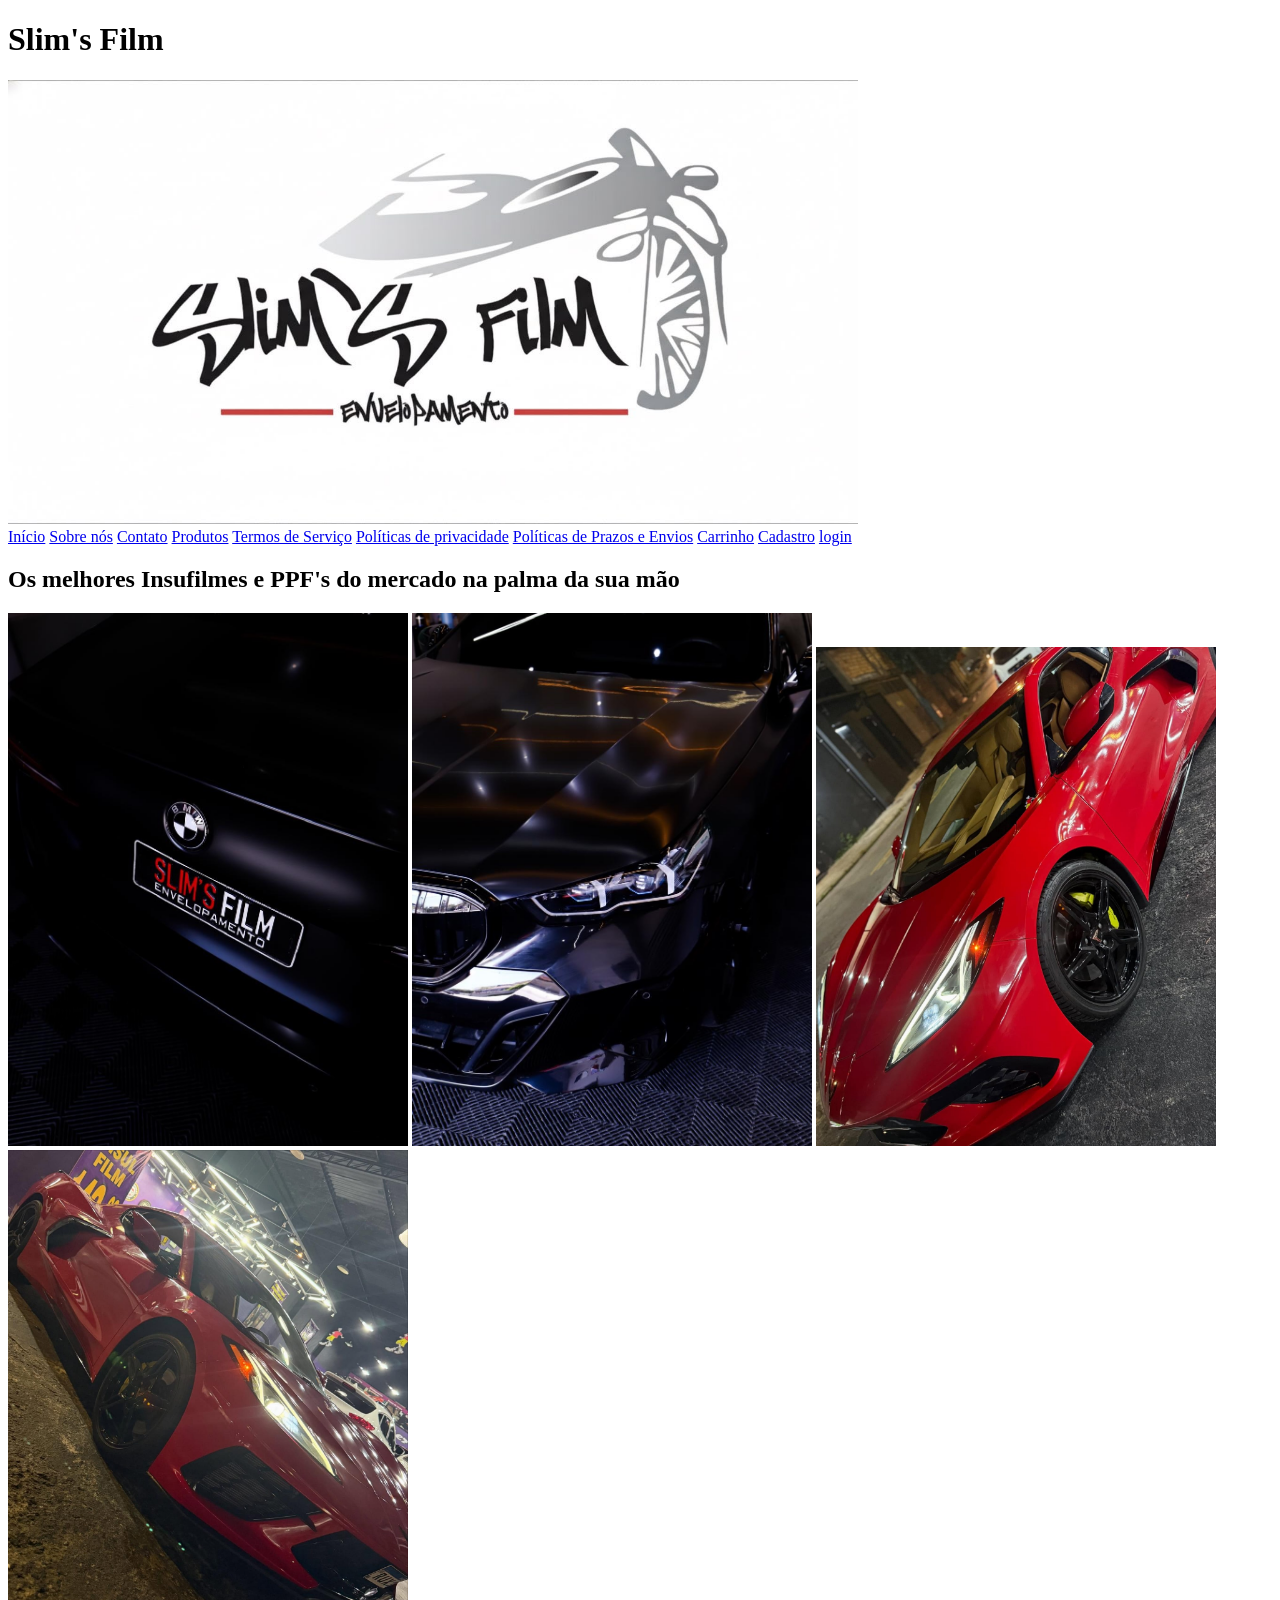
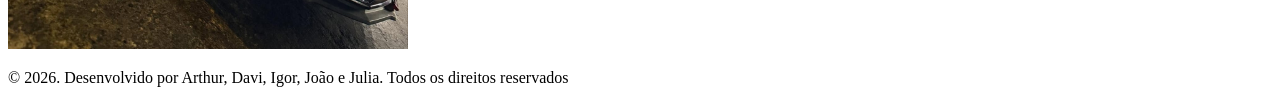
==== index.html @ a1edaea6 "- Carrinho foi movido para páginas - Nav Bar atualizada em termos de uso" ====
<!DOCTYPE html>
<html lang="pt-BR">
<head>
    <meta charset="UTF-8">
    <title>Slim's Film</title> <!--Título quee aparece no topo do navegador-->
</head>
<body>
    <header>
        <h1>Slim's Film</h1>
        <img src="./imagens/slim's film imagem.jpeg" width="850">
        <!--imagem da página inicial-->
        <nav>
            <a href="index.html">Início</a>
            <a href="paginas/sobre1.html">Sobre nós</a>
            <a href="paginas/contato.html">Contato</a>
            <a href="paginas/produto.html">Produtos</a>
            <a href="paginas/termosdeuso.html">Termos de Serviço</a>
            <a href="paginas/politicapriva.html">Políticas de privacidade</a>
            <a href="paginas/politicaprazo.html">Políticas de Prazos e Envios</a>
            <a href="paginas/carrinho.html">Carrinho</a>
            <a href="paginas/cadastro.html">Cadastro</a>
            <a href="paginas/login.html">login</a>
            <!--menu de navegação-->
        </nav>
    </header>

    <main>
        <h2>Os melhores Insufilmes e PPF's do mercado na palma da sua mão</h2>
        <img src="./imagens/slim's film imagem2.jpeg" width="400">
        <img src="./imagens/slim's film imagem4.jpeg" width="400">
        <img src="./imagens/slim's film imagem3.jpeg" width="400">
        <img src="./imagens/slim's film imagem5.jpeg" width="400">
    </main>
    <footer>
         <p>&copy; 2026. Desenvolvido por Arthur, Davi, Igor, João e Julia. Todos os direitos reservados </p>
         <!--Rodapé do site-->
    </footer>
</body>
</html>
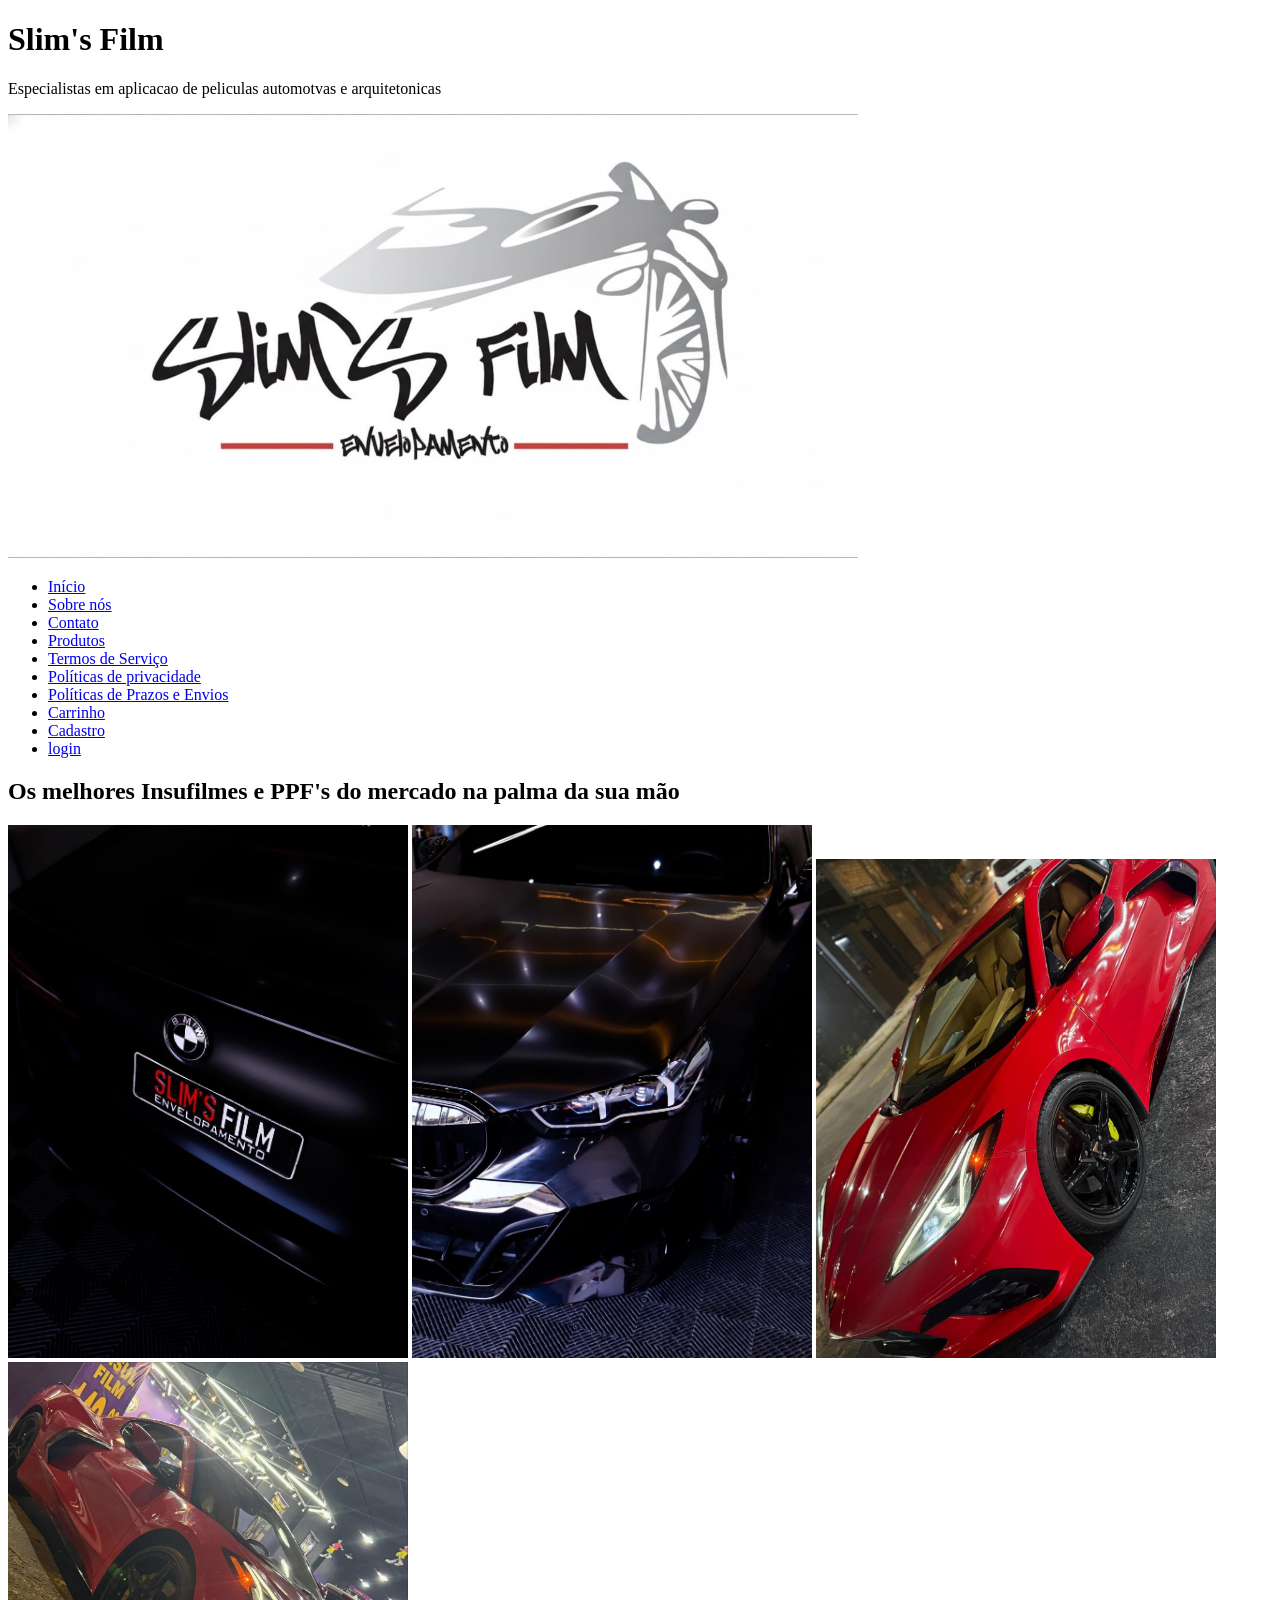
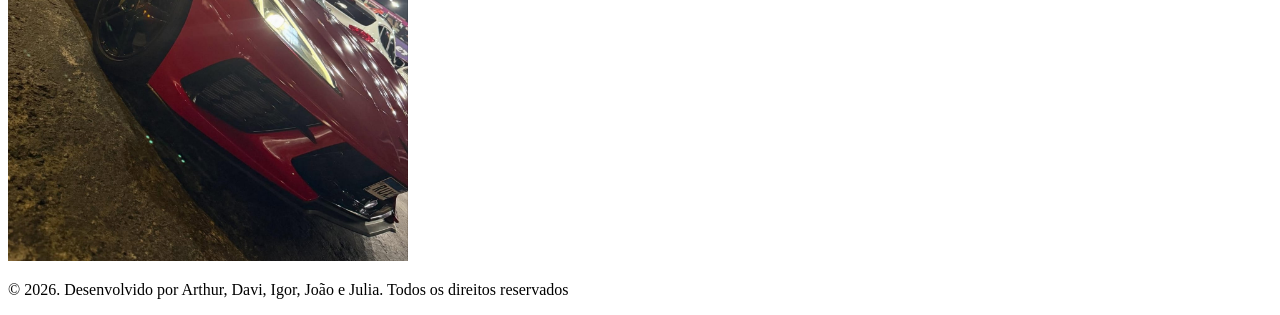
==== commit 015346ae: "colocando os elementos da nav bar em uma lista" ====
--- a/index.html
+++ b/index.html
@@ -5,23 +5,27 @@
     <title>Slim's Film</title> <!--Título quee aparece no topo do navegador-->
 </head>
 <body>
+
+    <!-- Cabecalho Principal-->
     <header>
         <h1>Slim's Film</h1>
-        <img src="./imagens/slim's film imagem.jpeg" width="850">
-        <!--imagem da página inicial-->
-        <nav>
-            <a href="index.html">Início</a>
-            <a href="paginas/sobre1.html">Sobre nós</a>
-            <a href="paginas/contato.html">Contato</a>
-            <a href="paginas/produto.html">Produtos</a>
-            <a href="paginas/termosdeuso.html">Termos de Serviço</a>
-            <a href="paginas/politicapriva.html">Políticas de privacidade</a>
-            <a href="paginas/politicaprazo.html">Políticas de Prazos e Envios</a>
-            <a href="paginas/carrinho.html">Carrinho</a>
-            <a href="paginas/cadastro.html">Cadastro</a>
-            <a href="paginas/login.html">login</a>
-            <!--menu de navegação-->
-        </nav>
+        <p>Especialistas em aplicacao de peliculas automotvas e arquitetonicas</p>
+        <img src="./imagens/slim's film imagem.jpeg" width="850"> <!--imagem da página inicial-->
+        <!-- menu de navegacao global-->
+         <nav>
+            <ul>
+                <li><a href="index.html">Início</a></li>
+                <li><a href="paginas/sobre1.html">Sobre nós</a></li>
+                <li><a href="paginas/contato.html">Contato</a></li>
+                <li><a href="paginas/produto.html">Produtos</a></li>
+                <li><a href="paginas/termosdeuso.html">Termos de Serviço</a></li>
+                <li><a href="paginas/politicapriva.html">Políticas de privacidade</a></li>
+                <li><a href="paginas/politicaprazo.html">Políticas de Prazos e Envios</a></li>
+                <li><a href="paginas/carrinho.html">Carrinho</a></li>
+                <li><a href="paginas/cadastro.html">Cadastro</a></li>
+                <li><a href="paginas/login.html">login</a></li>
+            </ul>
+         </nav>
     </header>
 
     <main>
@@ -31,9 +35,10 @@
         <img src="./imagens/slim's film imagem3.jpeg" width="400">
         <img src="./imagens/slim's film imagem5.jpeg" width="400">
     </main>
+    
+    <!--Rodapé do site-->
     <footer>
          <p>&copy; 2026. Desenvolvido por Arthur, Davi, Igor, João e Julia. Todos os direitos reservados </p>
-         <!--Rodapé do site-->
     </footer>
 </body>
 </html>
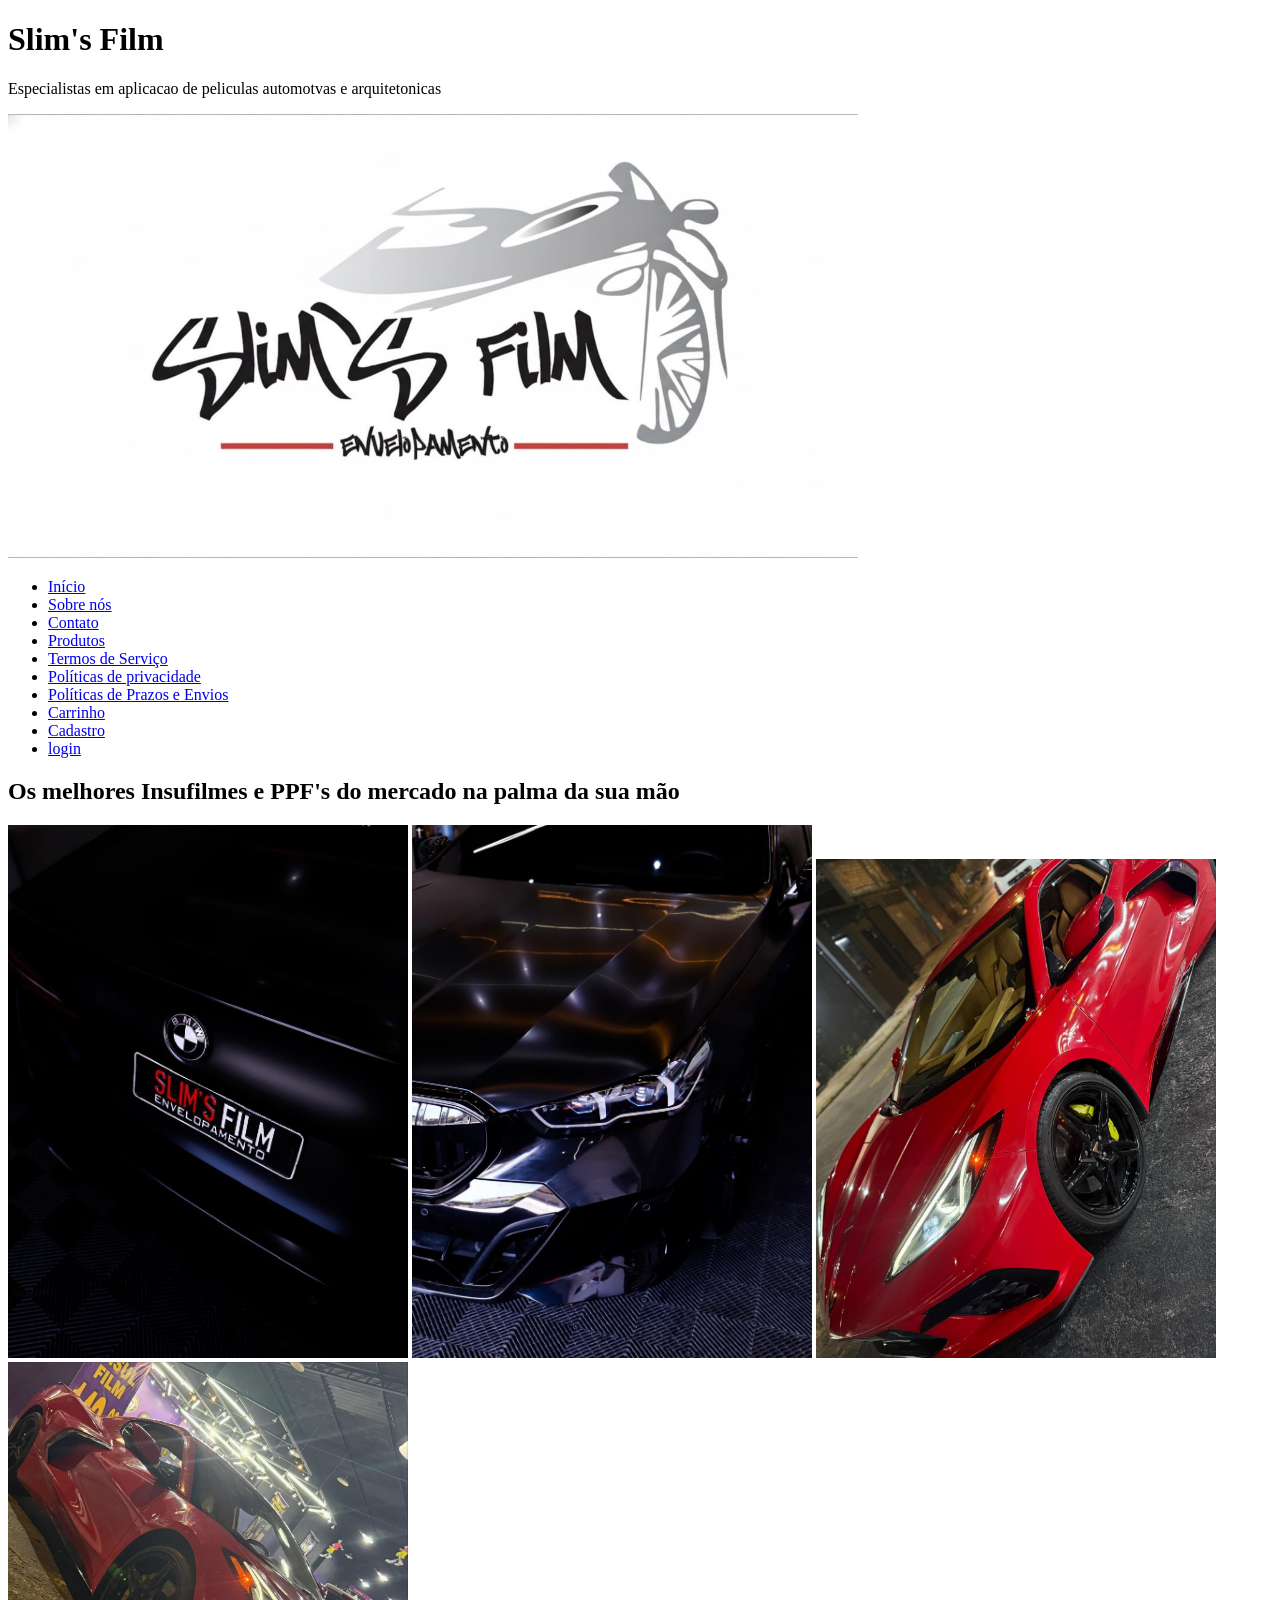
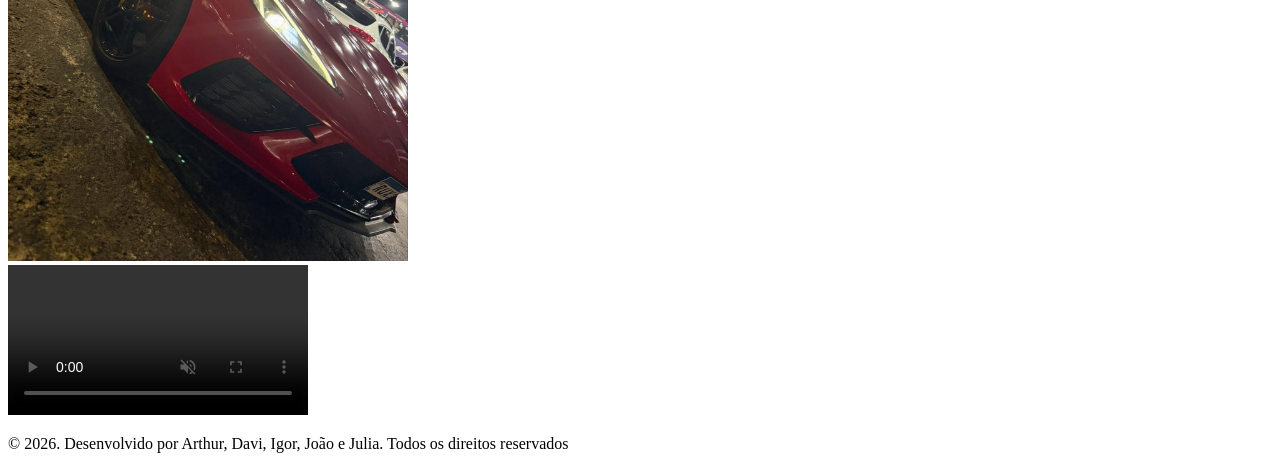
==== commit 5cfc83c1: "- Imagens ajustadas - Vídeo adicionado na página inicial - Música de fundo adicionada na página inci" ====
--- a/index.html
+++ b/index.html
@@ -10,7 +10,7 @@
     <header>
         <h1>Slim's Film</h1>
         <p>Especialistas em aplicacao de peliculas automotvas e arquitetonicas</p>
-        <img src="./imagens/slim's film imagem.jpeg" width="850"> <!--imagem da página inicial-->
+        <img src="assets/imagens/slims-film-imagem.jpeg" width="850" alt="Fachada da Slim's Film"> <!--imagem da página inicial-->
         <!-- menu de navegacao global-->
          <nav>
             <ul>
@@ -29,11 +29,24 @@
     </header>
 
     <main>
-        <h2>Os melhores Insufilmes e PPF's do mercado na palma da sua mão</h2>
-        <img src="./imagens/slim's film imagem2.jpeg" width="400">
-        <img src="./imagens/slim's film imagem4.jpeg" width="400">
-        <img src="./imagens/slim's film imagem3.jpeg" width="400">
-        <img src="./imagens/slim's film imagem5.jpeg" width="400">
+        <section>
+            <h2>Os melhores Insufilmes e PPF's do mercado na palma da sua mão</h2>
+            <img src="assets/imagens/slims-film-imagem2.jpeg" width="400" alt="Trabalho de película aplicado em veículo">
+            <img src="assets/imagens/slims-film-imagem4.jpeg" width="400" alt="Detalhe de acabamento da película">
+            <img src="assets/imagens/slims-film-imagem3.jpeg" width="400" alt="Veículo finalizado com película">
+            <img src="assets/imagens/slims-film-imagem5.jpeg" width="400" alt="Serviço de envelopamento em andamento">
+        </section>
+        <section>
+            <video controls autoplay muted loop src="assets/videos/insulfilm e ppf.mp4">
+                O seu navegador não suporta o elemento de vídeo.
+            </video>
+            <audio autoplay loop>
+                <source src="assets/audios/house music.wav">
+                <source src="assets/audios/house music.ogg">
+                <source src="assets/audios/house music.mp3">
+                O seu navegador não suporta o elemento de áudio.
+            </audio>
+        </section>
     </main>
     
     <!--Rodapé do site-->
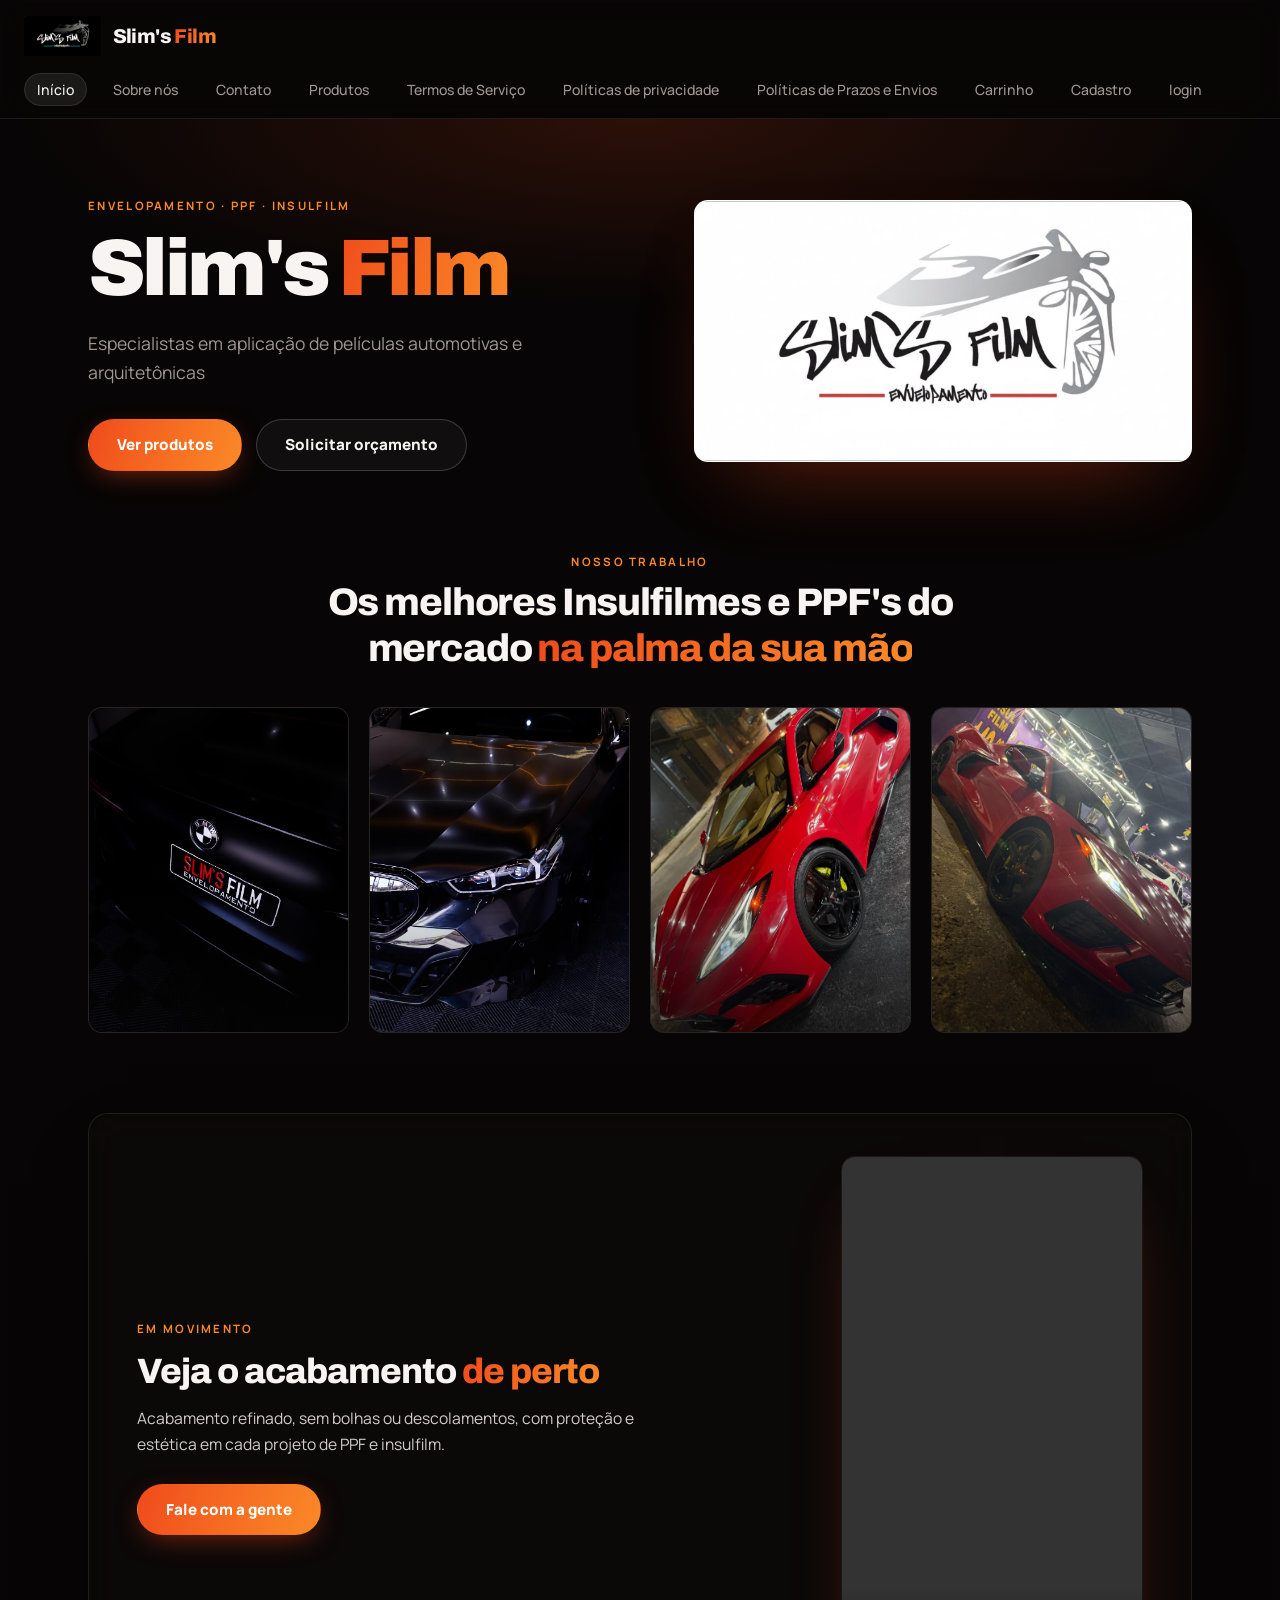
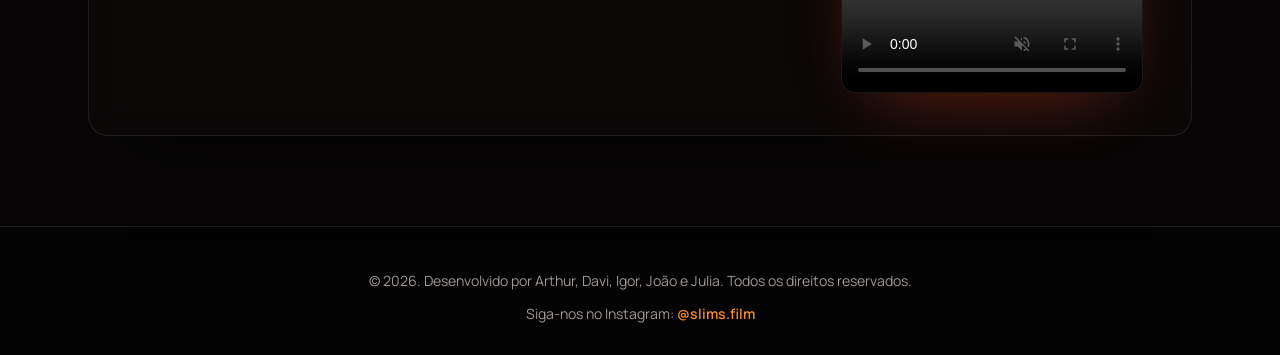
==== commit 056a30a2: "index.html atualizado e css (home) adicionado" ====
--- a/index.html
+++ b/index.html
@@ -2,19 +2,32 @@
 <html lang="pt-BR">
 <head>
     <meta charset="UTF-8">
-    <title>Slim's Film</title> <!--Título quee aparece no topo do navegador-->
+    <meta name="viewport" content="width=device-width, initial-scale=1.0">
+    <title>Início | Slim's Film</title> <!--Título que aparece no topo do navegador-->
+    <meta name="description" content="Slim's Film: especialistas em aplicação de películas automotivas e arquitetônicas, PPF e insulfilm.">
+
+    <!-- 1. Estilos Base Globais -->
+    <link rel="stylesheet" href="css/base.css">
+
+    <!-- 2. Componentes Compartilhados -->
+    <link rel="stylesheet" href="css/components/navbar.css">
+    <link rel="stylesheet" href="css/components/footer.css">
+
+    <!-- 3. Estilos Específicos da Página Inicial -->
+    <link rel="stylesheet" href="css/pages/home.css">
 </head>
 <body>
 
-    <!-- Cabecalho Principal-->
-    <header>
-        <h1>Slim's Film</h1>
-        <p>Especialistas em aplicacao de peliculas automotvas e arquitetonicas</p>
-        <img src="assets/imagens/slims-film-imagem.jpeg" width="850" alt="Fachada da Slim's Film"> <!--imagem da página inicial-->
-        <!-- menu de navegacao global-->
-         <nav>
-            <ul>
-                <li><a href="index.html">Início</a></li>
+    <!-- Menu de navegação global -->
+    <nav class="navbar">
+        <div class="nav-container">
+            <a href="index.html" class="nav-brand">
+                <img src="assets/imagens/slims-film-imagem.jpeg" alt="Logo Slim's Film" class="nav-logo-img">
+                <span class="nav-brand-title">Slim's <span class="text-gradient">Film</span></span>
+            </a>
+
+            <ul class="nav-links">
+                <li><a href="index.html" class="active">Início</a></li>
                 <li><a href="paginas/sobre1.html">Sobre nós</a></li>
                 <li><a href="paginas/contato.html">Contato</a></li>
                 <li><a href="paginas/produto.html">Produtos</a></li>
@@ -25,21 +38,68 @@
                 <li><a href="paginas/cadastro.html">Cadastro</a></li>
                 <li><a href="paginas/login.html">login</a></li>
             </ul>
-         </nav>
+        </div>
+    </nav>
+
+    <!-- Cabeçalho Principal -->
+    <header class="page-hero home-hero">
+        <div class="home-hero-inner">
+            <div class="home-hero-text">
+                <span class="hero-tag">Envelopamento · PPF · Insulfilm</span>
+                <h1 class="hero-title">Slim's <span class="text-gradient">Film</span></h1>
+                <p class="hero-subtitle">Especialistas em aplicação de películas automotivas e arquitetônicas</p>
+                <div class="hero-actions">
+                    <a href="paginas/produto.html" class="btn btn-primary">Ver produtos</a>
+                    <a href="paginas/contato.html" class="btn btn-outline">Solicitar orçamento</a>
+                </div>
+            </div>
+
+            <!--imagem da página inicial-->
+            <figure class="home-hero-logo">
+                <img src="assets/imagens/slims-film-imagem.jpeg" alt="Logo da Slim's Film Envelopamento">
+            </figure>
+        </div>
     </header>
 
-    <main>
-        <section>
-            <h2>Os melhores Insufilmes e PPF's do mercado na palma da sua mão</h2>
-            <img src="assets/imagens/slims-film-imagem2.jpeg" width="400" alt="Trabalho de película aplicado em veículo">
-            <img src="assets/imagens/slims-film-imagem4.jpeg" width="400" alt="Detalhe de acabamento da película">
-            <img src="assets/imagens/slims-film-imagem3.jpeg" width="400" alt="Veículo finalizado com película">
-            <img src="assets/imagens/slims-film-imagem5.jpeg" width="400" alt="Serviço de envelopamento em andamento">
+    <main class="main-wrapper">
+        <section class="home-section" aria-labelledby="galeria-titulo">
+            <div class="section-heading">
+                <span class="hero-tag">Nosso trabalho</span>
+                <h2 id="galeria-titulo">Os melhores Insulfilmes e PPF's do mercado <span class="text-gradient">na palma da sua mão</span></h2>
+            </div>
+
+            <div class="gallery-grid">
+                <figure class="gallery-item">
+                    <img src="assets/imagens/slims-film-imagem2.jpeg" alt="Trabalho de película aplicado em veículo" loading="lazy">
+                </figure>
+                <figure class="gallery-item">
+                    <img src="assets/imagens/slims-film-imagem4.jpeg" alt="Detalhe de acabamento da película" loading="lazy">
+                </figure>
+                <figure class="gallery-item">
+                    <img src="assets/imagens/slims-film-imagem3.jpeg" alt="Veículo finalizado com película" loading="lazy">
+                </figure>
+                <figure class="gallery-item">
+                    <img src="assets/imagens/slims-film-imagem5.jpeg" alt="Serviço de envelopamento em andamento" loading="lazy">
+                </figure>
+            </div>
         </section>
-        <section>
-            <video controls autoplay muted loop src="assets/videos/insulfilm e ppf.mp4">
-                O seu navegador não suporta o elemento de vídeo.
-            </video>
+
+        <section class="home-section" aria-labelledby="video-titulo">
+            <div class="media-card">
+                <div class="media-text">
+                    <span class="hero-tag">Em movimento</span>
+                    <h2 id="video-titulo">Veja o acabamento <span class="text-gradient">de perto</span></h2>
+                    <p>Acabamento refinado, sem bolhas ou descolamentos, com proteção e estética em cada projeto de PPF e insulfilm.</p>
+                    <a href="paginas/contato.html" class="btn btn-primary">Fale com a gente</a>
+                </div>
+
+                <div class="video-frame">
+                    <video controls autoplay muted loop playsinline src="assets/videos/insulfilm e ppf.mp4">
+                        O seu navegador não suporta o elemento de vídeo.
+                    </video>
+                </div>
+            </div>
+
             <audio autoplay loop>
                 <source src="assets/audios/house music.wav">
                 <source src="assets/audios/house music.ogg">
@@ -48,10 +108,13 @@
             </audio>
         </section>
     </main>
-    
+
     <!--Rodapé do site-->
-    <footer>
-         <p>&copy; 2026. Desenvolvido por Arthur, Davi, Igor, João e Julia. Todos os direitos reservados </p>
+    <footer class="footer-clean">
+        <div class="footer-inner">
+            <p class="footer-copy">&copy; 2026. Desenvolvido por Arthur, Davi, Igor, João e Julia. Todos os direitos reservados.</p>
+            <p class="footer-copy footer-social">Siga-nos no Instagram: <a href="https://www.instagram.com/slims.film/" target="_blank" rel="noopener noreferrer">@slims.film</a></p>
+        </div>
     </footer>
 </body>
-</html>
+</html>
--- a/css/base.css
+++ b/css/base.css
@@ -0,0 +1,55 @@
+@import url('https://fonts.googleapis.com/css2?family=Archivo:wght@600;700;800;900&family=Manrope:wght@400;500;600;700&display=swap');
+
+:root {
+  --radius: 0.875rem;
+  --radius-pill: 9999px;
+
+  --background: oklch(0.12 0.004 30);
+  --foreground: oklch(0.97 0.004 60);
+  --card: oklch(0.17 0.005 30);
+  --primary: oklch(0.64 0.21 35);
+  --primary-glow: oklch(0.74 0.17 55);
+  --muted: oklch(0.2 0.005 30);
+  --muted-foreground: oklch(0.68 0.01 50);
+  --border: oklch(1 0 0 / 9%);
+
+  --gradient-brand: linear-gradient(110deg, var(--primary), var(--primary-glow));
+  --font-display: "Archivo", system-ui, sans-serif;
+  --font-body: "Manrope", system-ui, sans-serif;
+  --transition: all 0.25s ease;
+}
+
+* {
+  margin: 0;
+  padding: 0;
+  box-sizing: border-box;
+}
+
+html {
+  scroll-behavior: smooth;
+}
+
+body {
+  background-color: var(--background);
+  color: var(--foreground);
+  font-family: var(--font-body);
+  line-height: 1.65;
+  -webkit-font-smoothing: antialiased;
+  min-height: 100vh;
+  display: flex;
+  flex-direction: column;
+}
+
+.text-gradient {
+  background: var(--gradient-brand);
+  -webkit-background-clip: text;
+  background-clip: text;
+  color: transparent;
+}
+
+.main-wrapper {
+  max-width: 72rem;
+  margin: 20px auto 90px;
+  padding: 0 24px;
+  flex: 1;
+}
--- a/css/components/navbar.css
+++ b/css/components/navbar.css
@@ -0,0 +1,84 @@
+.navbar {
+  position: sticky;
+  top: 0;
+  z-index: 1000;
+  width: 100%;
+  background: transparent;
+  backdrop-filter: blur(14px) saturate(140%);
+  -webkit-backdrop-filter: blur(14px) saturate(140%);
+  border-bottom: 1px solid var(--border);
+  transition: var(--transition);
+}
+
+.nav-container {
+  max-width: 84rem;
+  margin: 0 auto;
+  padding: 16px 24px;
+  display: flex;
+  align-items: center;
+  justify-content: space-between;
+  gap: 20px;
+  flex-wrap: wrap;
+}
+
+.nav-brand {
+  display: inline-flex;
+  align-items: center;
+  gap: 12px;
+  text-decoration: none;
+  flex-shrink: 0;
+}
+
+.nav-logo-img {
+  height: 40px;
+  width: auto;
+  object-fit: contain;
+  display: block;
+  mix-blend-mode: screen; 
+  filter: invert(1) brightness(1.2) contrast(1.1);
+  transition: transform 0.25s ease;
+}
+
+.nav-brand:hover .nav-logo-img {
+  transform: scale(1.05);
+}
+
+.nav-brand-title {
+  font-family: var(--font-display);
+  font-size: 1.25rem;
+  font-weight: 800;
+  letter-spacing: -0.03em;
+  color: var(--foreground);
+}
+
+.nav-links {
+  display: flex;
+  align-items: center;
+  list-style: none;
+  gap: 8px 14px;
+  flex-wrap: wrap;
+  justify-content: center;
+}
+
+.nav-links a {
+  font-family: var(--font-body);
+  font-size: 0.88rem;
+  font-weight: 500;
+  color: var(--muted-foreground);
+  text-decoration: none;
+  padding: 6px 12px;
+  border-radius: var(--radius-pill);
+  transition: color 0.2s ease, background 0.2s ease;
+  white-space: nowrap;
+}
+
+.nav-links a:hover {
+  color: var(--foreground);
+  background: oklch(1 0 0 / 5%);
+}
+
+.nav-links a.active {
+  color: var(--foreground);
+  background: oklch(1 0 0 / 8%);
+  border: 1px solid var(--border);
+}
--- a/css/components/footer.css
+++ b/css/components/footer.css
@@ -0,0 +1,32 @@
+.footer-clean {
+  background: oklch(0.1 0.004 30);
+  border-top: 1px solid var(--border);
+  padding: 42px 24px 30px;
+  margin-top: auto;
+}
+
+.footer-inner {
+  max-width: 84rem;
+  margin: 0 auto;
+  display: flex;
+  flex-direction: column;
+  align-items: center;
+  text-align: center;
+  gap: 10px;
+}
+
+.footer-copy {
+  color: var(--muted-foreground);
+  font-size: 0.88rem;
+}
+
+.footer-social a {
+  color: var(--primary-glow);
+  text-decoration: none;
+  font-weight: 600;
+  transition: color 0.2s ease;
+}
+
+.footer-social a:hover {
+  color: var(--primary);
+}
--- a/css/pages/home.css
+++ b/css/pages/home.css
@@ -0,0 +1,401 @@
+/* ============================================================
+   PÁGINA INICIAL (index.html)
+   Depende de: base.css, navbar.css, footer.css
+   ============================================================ */
+
+/* ---------- Hero base (antes em hero.css) ---------- */
+
+.page-hero {
+  padding: 82px 16px 60px;
+  text-align: center;
+
+  background: radial-gradient(
+    ellipse 65% 60% at 50% 0%,
+    oklch(0.64 0.21 35 / 16%),
+    transparent 75%
+  );
+}
+
+.hero-tag {
+  display: inline-block;
+  margin-bottom: 12px;
+
+  color: var(--primary-glow);
+  font-size: 0.72rem;
+  font-weight: 700;
+  letter-spacing: 0.2em;
+  text-transform: uppercase;
+}
+
+.hero-title {
+  margin-bottom: 18px;
+
+  font-family: var(--font-display);
+  font-size: clamp(2.4rem, 6vw, 4rem);
+  font-weight: 900;
+  line-height: 1.15;
+  letter-spacing: -0.045em;
+}
+
+.hero-subtitle {
+  max-width: 650px;
+  margin: 0 auto;
+
+  color: var(--muted-foreground);
+  font-size: 1rem;
+}
+
+/* ---------- Botões ---------- */
+
+.btn {
+  display: inline-flex;
+  align-items: center;
+  justify-content: center;
+  gap: 10px;
+
+  min-height: 50px;
+  padding: 12px 28px;
+
+  border-radius: var(--radius-pill);
+  font-family: var(--font-body);
+  font-size: 0.95rem;
+  font-weight: 800;
+  text-decoration: none;
+  cursor: pointer;
+
+  transition: var(--transition);
+}
+
+.btn-primary {
+  color: white;
+  background: var(--gradient-brand);
+  border: 1px solid transparent;
+  box-shadow: 0 8px 28px -8px oklch(0.64 0.21 35 / 55%);
+}
+
+.btn-primary:hover {
+  transform: translateY(-2px);
+  filter: brightness(1.1);
+  box-shadow: 0 12px 32px -8px oklch(0.64 0.21 35 / 65%);
+}
+
+.btn-outline {
+  color: var(--foreground);
+  background: oklch(1 0 0 / 4%);
+  border: 1px solid oklch(1 0 0 / 18%);
+}
+
+.btn-outline:hover {
+  transform: translateY(-2px);
+  border-color: oklch(0.64 0.21 35 / 65%);
+  background: oklch(0.64 0.21 35 / 10%);
+}
+
+.btn:focus-visible {
+  outline: 2px solid var(--primary-glow);
+  outline-offset: 4px;
+}
+
+/* ---------- Hero da home ---------- */
+
+.home-hero {
+  padding: 72px 24px 56px;
+  text-align: left;
+}
+
+.home-hero-inner {
+  max-width: calc(72rem - 48px); /* alinha com o .main-wrapper */
+  margin: 0 auto;
+
+  display: grid;
+  grid-template-columns: minmax(0, 1.05fr) minmax(0, 0.95fr);
+  align-items: center;
+  gap: 56px;
+}
+
+.home-hero .hero-title {
+  font-size: clamp(2.8rem, 7vw, 5rem);
+  line-height: 1.05;
+}
+
+.home-hero .hero-subtitle {
+  max-width: 34rem;
+  margin: 0;
+  font-size: 1.1rem;
+}
+
+.hero-actions {
+  display: flex;
+  flex-wrap: wrap;
+  gap: 14px;
+  margin-top: 32px;
+}
+
+/* Cartão com o logotipo (a imagem já tem fundo branco) */
+.home-hero-logo {
+  margin: 0;
+  overflow: hidden;
+
+  background: white;
+  border: 1px solid var(--border);
+  border-radius: var(--radius);
+  box-shadow:
+    0 40px 90px -40px oklch(0.64 0.21 35 / 45%),
+    0 30px 80px -40px oklch(0 0 0 / 0.9);
+
+  transition: var(--transition);
+}
+
+.home-hero-logo:hover {
+  transform: translateY(-4px);
+}
+
+.home-hero-logo img {
+  display: block;
+  width: 100%;
+  height: auto;
+  aspect-ratio: 1408 / 736;
+  object-fit: cover;
+}
+
+/* Entrada suave do texto do hero */
+.home-hero-text > * {
+  animation: fade-up 0.7s ease both;
+}
+
+.home-hero-text > :nth-child(2) { animation-delay: 0.08s; }
+.home-hero-text > :nth-child(3) { animation-delay: 0.16s; }
+.home-hero-text > :nth-child(4) { animation-delay: 0.24s; }
+
+@keyframes fade-up {
+  from {
+    opacity: 0;
+    transform: translateY(14px);
+  }
+  to {
+    opacity: 1;
+    transform: translateY(0);
+  }
+}
+
+/* ---------- Seções ---------- */
+
+.home-section {
+  margin-bottom: 80px;
+}
+
+.home-section:last-child {
+  margin-bottom: 0;
+}
+
+.section-heading {
+  max-width: 44rem;
+  margin: 0 auto 36px;
+  text-align: center;
+}
+
+.section-heading .hero-tag {
+  margin-bottom: 8px;
+}
+
+.section-heading h2 {
+  font-family: var(--font-display);
+  font-size: clamp(1.7rem, 4vw, 2.4rem);
+  font-weight: 800;
+  line-height: 1.2;
+  letter-spacing: -0.03em;
+}
+
+/* ---------- Galeria ---------- */
+
+.gallery-grid {
+  display: grid;
+  grid-template-columns: repeat(4, minmax(0, 1fr));
+  gap: 20px;
+}
+
+.gallery-item {
+  position: relative;
+  margin: 0;
+  overflow: hidden;
+
+  aspect-ratio: 4 / 5;
+  background: var(--card);
+  border: 1px solid var(--border);
+  border-radius: var(--radius);
+
+  transition: var(--transition);
+}
+
+.gallery-item::after {
+  content: "";
+  position: absolute;
+  inset: 0;
+  pointer-events: none;
+  background: linear-gradient(
+    to top,
+    oklch(0.12 0.004 30 / 55%),
+    transparent 45%
+  );
+}
+
+.gallery-item img {
+  display: block;
+  width: 100%;
+  height: 100%;
+  object-fit: cover;
+  transition: transform 0.6s ease;
+}
+
+.gallery-item:hover {
+  transform: translateY(-4px);
+  border-color: oklch(0.64 0.21 35 / 65%);
+  box-shadow: 0 24px 60px -30px oklch(0.64 0.21 35 / 55%);
+}
+
+.gallery-item:hover img {
+  transform: scale(1.06);
+}
+
+/* ---------- Vídeo ---------- */
+
+.media-card {
+  display: grid;
+  grid-template-columns: minmax(0, 1fr) auto;
+  align-items: center;
+  gap: 48px;
+
+  padding: 42px 48px;
+  background: oklch(0.16 0.005 30 / 0.55);
+  backdrop-filter: blur(18px) saturate(140%);
+  -webkit-backdrop-filter: blur(18px) saturate(140%);
+  border: 1px solid var(--border);
+  border-radius: 20px;
+  box-shadow: 0 30px 80px -40px oklch(0 0 0 / 0.9);
+}
+
+.media-text h2 {
+  margin-bottom: 14px;
+
+  font-family: var(--font-display);
+  font-size: clamp(1.6rem, 3.5vw, 2.2rem);
+  font-weight: 800;
+  line-height: 1.2;
+  letter-spacing: -0.03em;
+}
+
+.media-text p {
+  max-width: 32rem;
+  margin-bottom: 26px;
+
+  color: oklch(0.85 0.005 40);
+  font-size: 0.98rem;
+}
+
+/* O vídeo é vertical (9:16) */
+.video-frame {
+  width: min(320px, 100%);
+  aspect-ratio: 9 / 16;
+  overflow: hidden;
+
+  background: black;
+  border: 1px solid var(--border);
+  border-radius: var(--radius);
+  box-shadow: 0 30px 70px -35px oklch(0.64 0.21 35 / 45%);
+}
+
+.video-frame video {
+  display: block;
+  width: 100%;
+  height: 100%;
+  object-fit: cover;
+}
+
+/* ---------- Responsivo ---------- */
+
+@media (max-width: 960px) {
+  .home-hero {
+    padding: 56px 24px 44px;
+    text-align: center;
+  }
+
+  .home-hero-inner {
+    grid-template-columns: 1fr;
+    gap: 40px;
+  }
+
+  .home-hero .hero-subtitle {
+    margin: 0 auto;
+  }
+
+  .hero-actions {
+    justify-content: center;
+  }
+
+  .home-hero-logo {
+    max-width: 34rem;
+    width: 100%;
+    margin: 0 auto;
+  }
+
+  .gallery-grid {
+    grid-template-columns: repeat(2, minmax(0, 1fr));
+  }
+
+  .media-card {
+    grid-template-columns: 1fr;
+    justify-items: center;
+    gap: 32px;
+    padding: 34px 28px;
+    text-align: center;
+  }
+
+  .media-text p {
+    margin-left: auto;
+    margin-right: auto;
+  }
+}
+
+@media (max-width: 520px) {
+  .home-section {
+    margin-bottom: 56px;
+  }
+
+  .gallery-grid {
+    gap: 12px;
+  }
+
+  .hero-actions {
+    flex-direction: column;
+  }
+
+  .hero-actions .btn,
+  .media-text .btn {
+    width: 100%;
+  }
+
+  .media-card {
+    padding: 28px 20px;
+  }
+}
+
+/* Respeita a preferência por menos animações */
+@media (prefers-reduced-motion: reduce) {
+  .home-hero-text > * {
+    animation: none;
+  }
+
+  .btn,
+  .home-hero-logo,
+  .gallery-item,
+  .gallery-item img {
+    transition: none;
+  }
+
+  .btn:hover,
+  .home-hero-logo:hover,
+  .gallery-item:hover,
+  .gallery-item:hover img {
+    transform: none;
+  }
+}
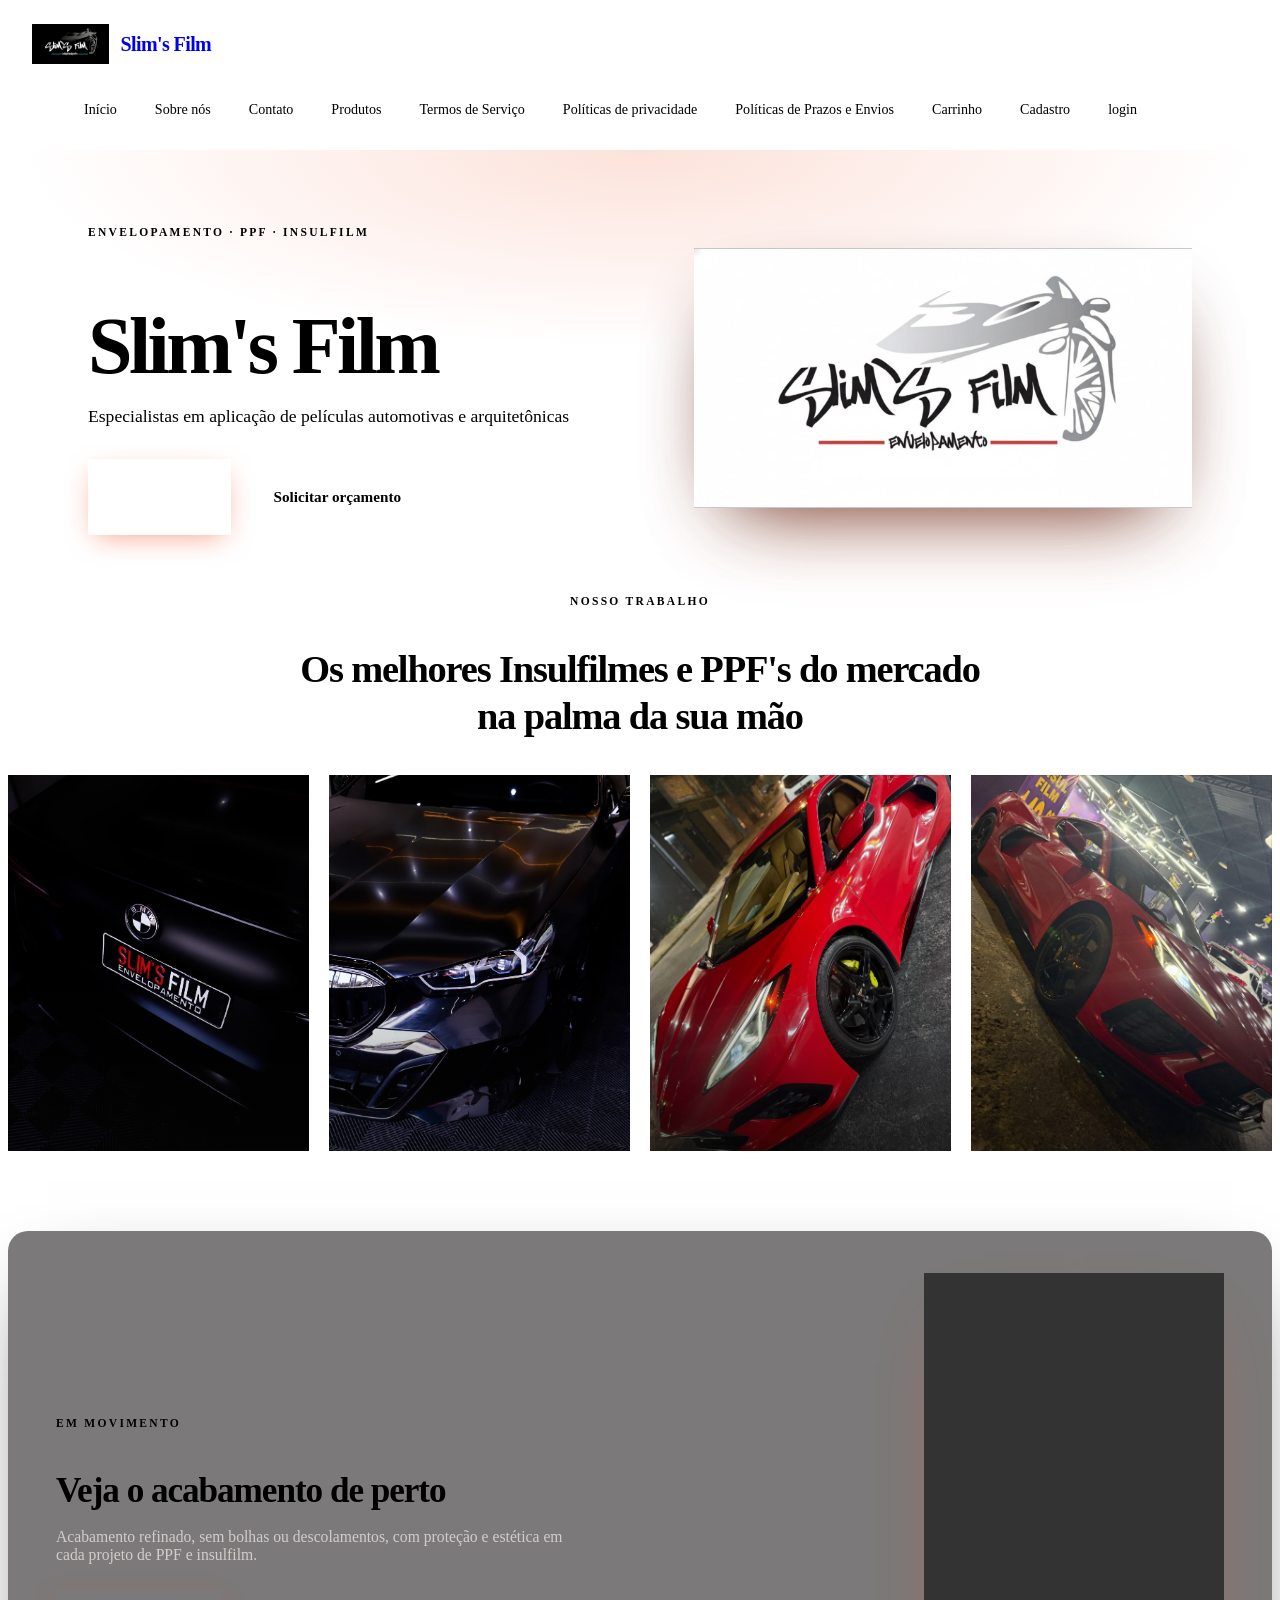
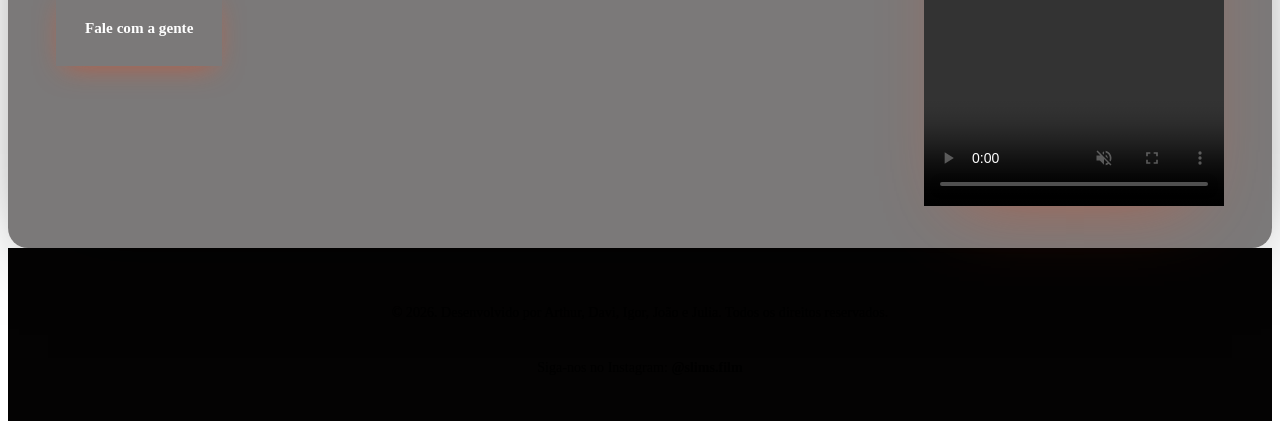
==== commit d203674a: "organização de arquivos" ====
--- a/index.html
+++ b/index.html
@@ -99,13 +99,6 @@
                     </video>
                 </div>
             </div>
-
-            <audio autoplay loop>
-                <source src="assets/audios/house music.wav">
-                <source src="assets/audios/house music.ogg">
-                <source src="assets/audios/house music.mp3">
-                O seu navegador não suporta o elemento de áudio.
-            </audio>
         </section>
     </main>
 
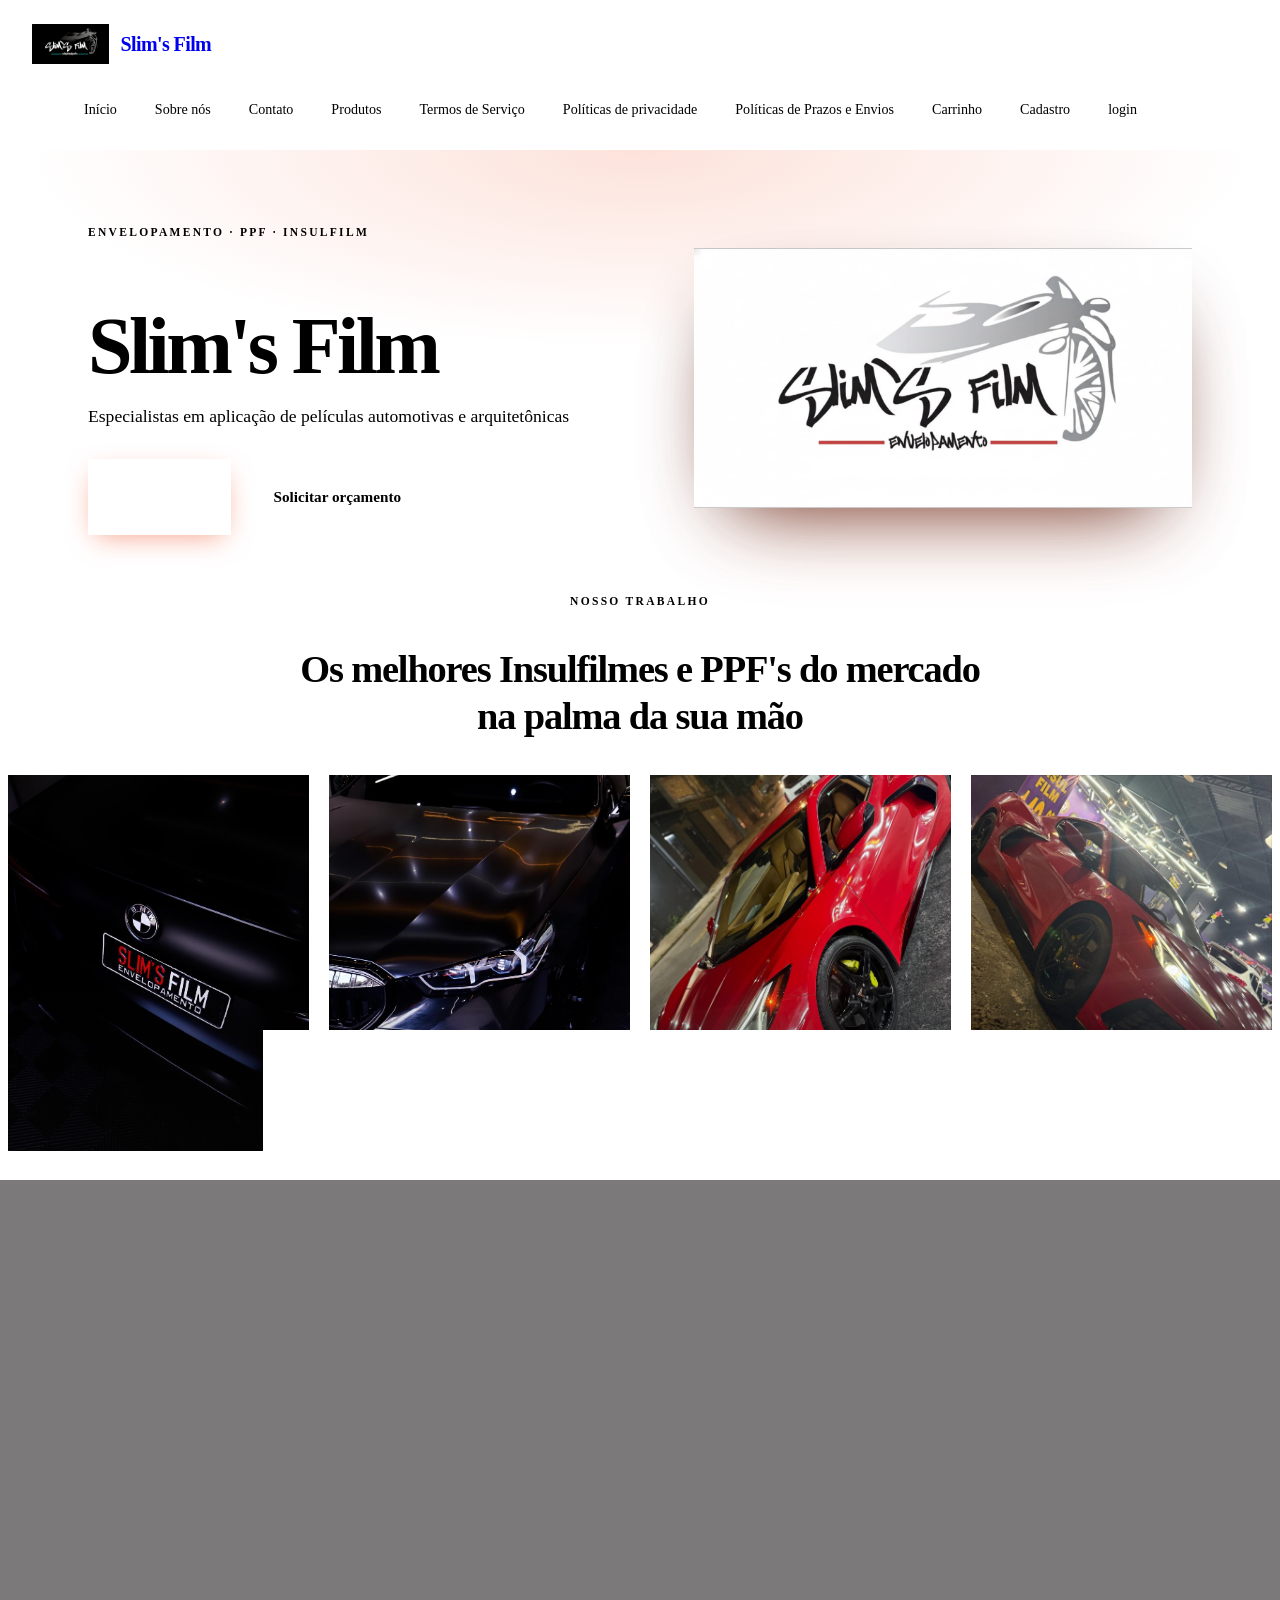
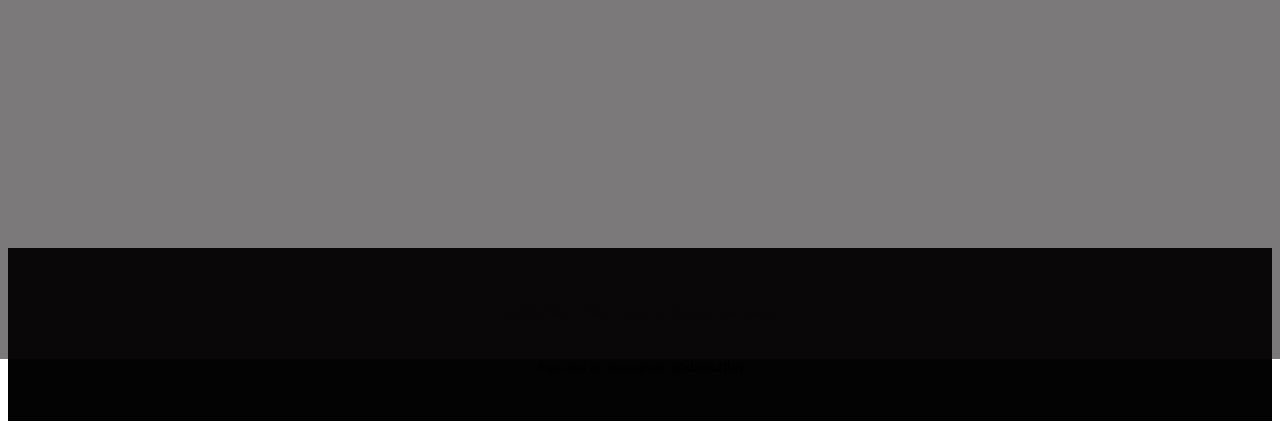
==== commit cc0b7da8: "footer do index.html ajustado" ====
--- a/index.html
+++ b/index.html
@@ -105,7 +105,7 @@
     <!--Rodapé do site-->
     <footer class="footer-clean">
         <div class="footer-inner">
-            <p class="footer-copy">&copy; 2026. Desenvolvido por Arthur, Davi, Igor, João e Julia. Todos os direitos reservados.</p>
+            <p class="footer-copy">&copy; 2026 Slim's Film. Todos os direitos reservados.</p>
             <p class="footer-copy footer-social">Siga-nos no Instagram: <a href="https://www.instagram.com/slims.film/" target="_blank" rel="noopener noreferrer">@slims.film</a></p>
         </div>
     </footer>
--- a/css/components/footer.css
+++ b/css/components/footer.css
@@ -1,32 +1,32 @@
-.footer-clean {
-  background: oklch(0.1 0.004 30);
-  border-top: 1px solid var(--border);
-  padding: 42px 24px 30px;
-  margin-top: auto;
-}
-
-.footer-inner {
-  max-width: 84rem;
-  margin: 0 auto;
-  display: flex;
-  flex-direction: column;
-  align-items: center;
-  text-align: center;
-  gap: 10px;
-}
-
-.footer-copy {
-  color: var(--muted-foreground);
-  font-size: 0.88rem;
-}
-
-.footer-social a {
-  color: var(--primary-glow);
-  text-decoration: none;
-  font-weight: 600;
-  transition: color 0.2s ease;
-}
-
-.footer-social a:hover {
-  color: var(--primary);
+.footer-clean {
+  background: oklch(0.1 0.004 30);
+  border-top: 1px solid var(--border);
+  padding: 42px 24px 30px;
+  margin-top: auto;
+}
+
+.footer-inner {
+  max-width: 84rem;
+  margin: 0 auto;
+  display: flex;
+  flex-direction: column;
+  align-items: center;
+  text-align: center;
+  gap: 10px;
+}
+
+.footer-copy {
+  color: var(--muted-foreground);
+  font-size: 0.88rem;
+}
+
+.footer-social a {
+  color: var(--primary-glow);
+  text-decoration: none;
+  font-weight: 600;
+  transition: color 0.2s ease;
+}
+
+.footer-social a:hover {
+  color: var(--primary);
 }
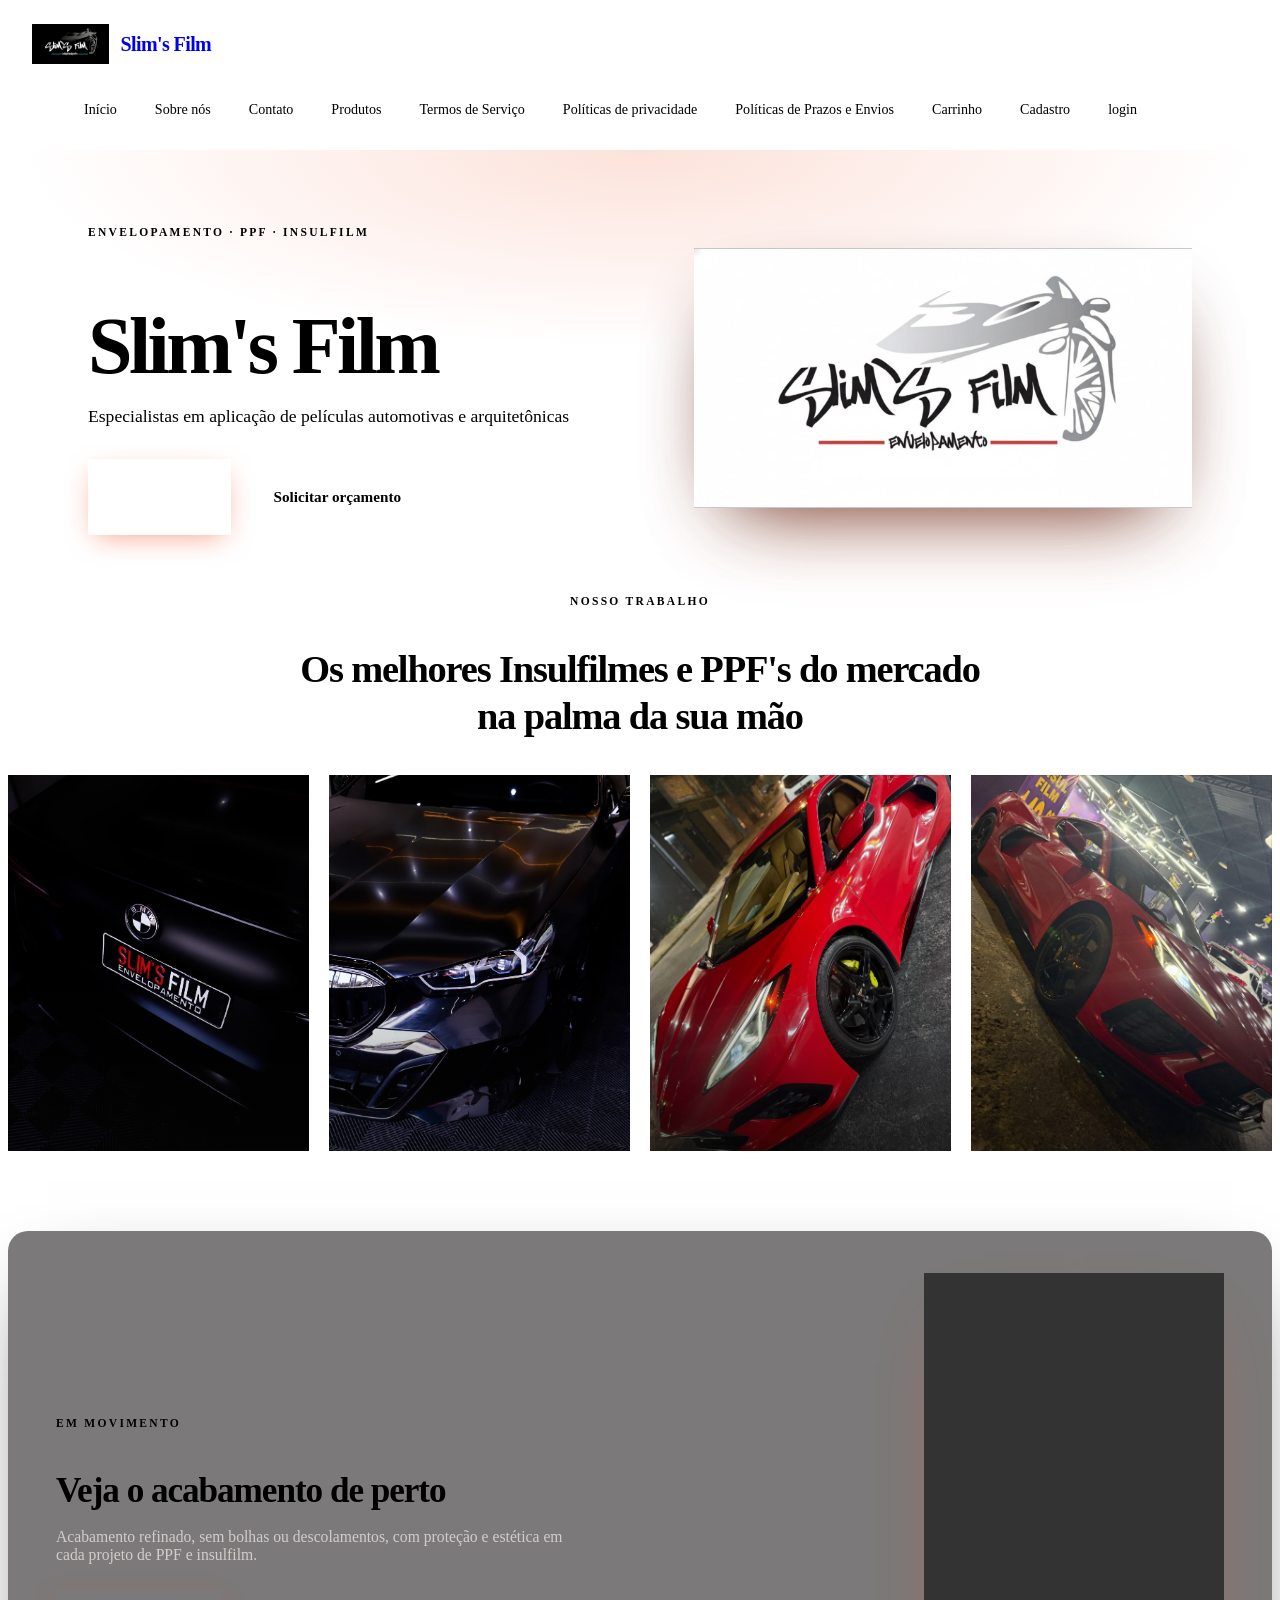
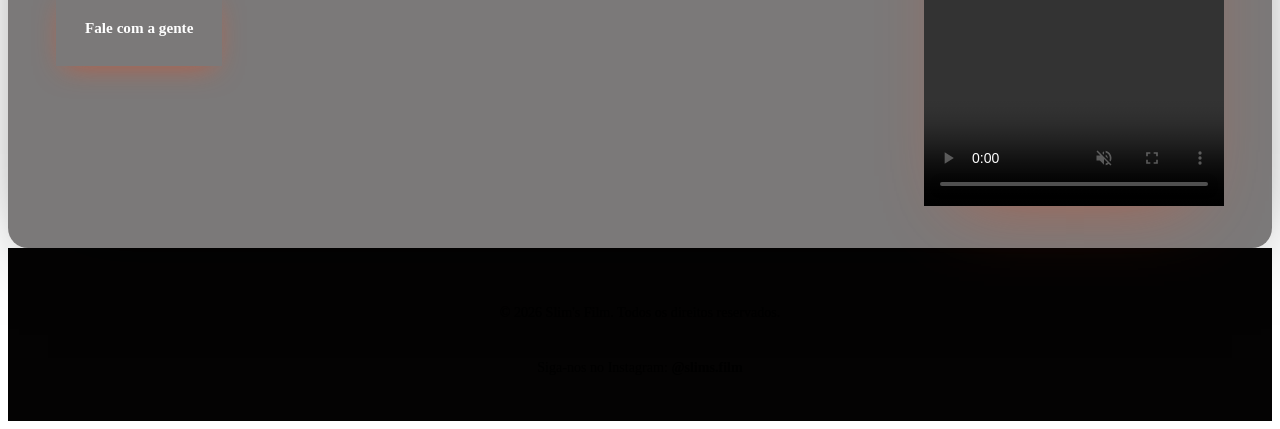
==== commit 5f95e717: "atualizacao" ====
--- a/index.html
+++ b/index.html
@@ -94,7 +94,7 @@
                 </div>
 
                 <div class="video-frame">
-                    <video controls autoplay muted loop playsinline src="assets/videos/insulfilm e ppf.mp4">
+                    <video controls autoplay muted loop playsinline src="assets/videos/insulfilm-e-ppf.mp4">
                         O seu navegador não suporta o elemento de vídeo.
                     </video>
                 </div>
@@ -110,4 +110,4 @@
         </div>
     </footer>
 </body>
-</html>+</html>
